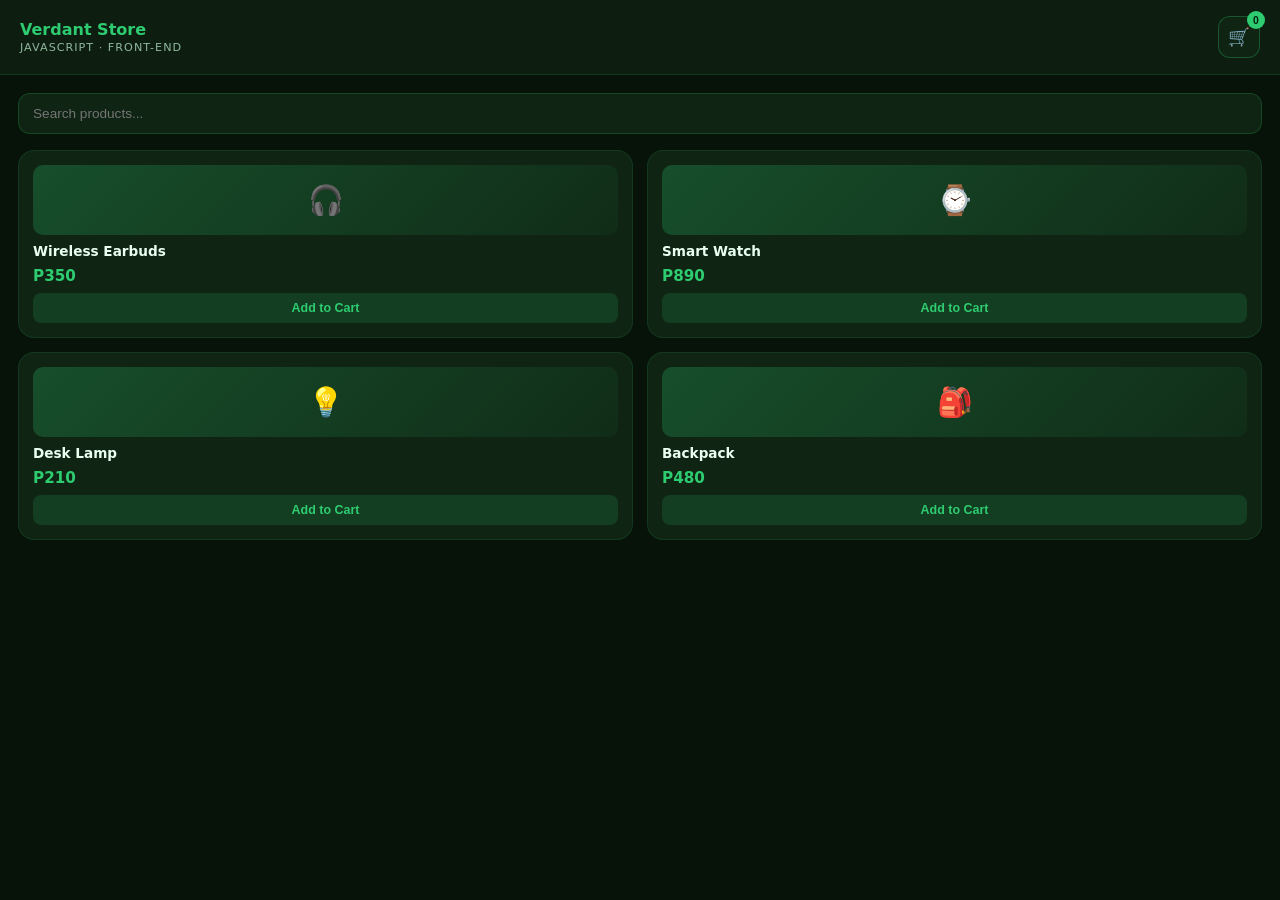
==== 2026 portfolio/demos/ecommerce-demo.html @ c7151928 "Rebuild portfolio as a 3D non-scrolling site with interactive project demos Replace the scrolling si" ====
<!DOCTYPE html>
<html lang="en">
<head>
<meta charset="UTF-8">
<meta name="viewport" content="width=device-width, initial-scale=1.0">
<title>Online Store</title>
<style>
    :root{
        --accent:#2ecc71;
        --accent-dim:#1e9f57;
        --bg:#071309;
        --bg2:#0d1e10;
        --card:#0f2413;
        --text:#eafff0;
        --muted:#8fb89c;
    }
    *{ box-sizing:border-box; margin:0; padding:0; }
    html,body{ height:100%; }
    body{
        font-family:'Segoe UI',system-ui,sans-serif;
        background:var(--bg);
        color:var(--text);
        display:flex;
        flex-direction:column;
        min-height:100vh;
        position:relative;
        overflow-x:hidden;
    }
    header{
        padding:16px 20px;
        background:var(--bg2);
        border-bottom:1px solid rgba(46,204,113,.15);
        display:flex;
        align-items:center;
        justify-content:space-between;
    }
    header h1{ font-size:1rem; color:var(--accent); }
    header p{ font-size:.7rem; color:var(--muted); margin-top:2px; text-transform:uppercase; letter-spacing:1px; }
    .cart-btn{
        position:relative; background:var(--card); border:1px solid rgba(46,204,113,.3);
        color:var(--accent); border-radius:12px; width:42px; height:42px; font-size:1.1rem;
        cursor:pointer; display:flex; align-items:center; justify-content:center;
    }
    .cart-badge{
        position:absolute; top:-6px; right:-6px; background:var(--accent); color:#04220c;
        font-size:.65rem; font-weight:700; width:18px; height:18px; border-radius:50%;
        display:flex; align-items:center; justify-content:center;
    }
    main{ flex:1; padding:18px; }
    .search{
        width:100%; padding:12px 14px; border-radius:12px; border:1px solid rgba(46,204,113,.2);
        background:var(--card); color:var(--text); margin-bottom:16px; font-size:.85rem;
    }
    .grid{ display:grid; grid-template-columns:1fr 1fr; gap:14px; }
    .product{
        background:var(--card); border-radius:16px; padding:14px; display:flex; flex-direction:column; gap:8px;
        border:1px solid rgba(46,204,113,.12);
    }
    .thumb{
        height:70px; border-radius:10px; background:linear-gradient(135deg, rgba(46,204,113,.25), rgba(46,204,113,.05));
        display:flex; align-items:center; justify-content:center; font-size:1.8rem;
    }
    .product h3{ font-size:.85rem; }
    .product .price{ color:var(--accent); font-weight:700; font-size:.95rem; }
    .add-btn{
        margin-top:auto; padding:8px; border-radius:8px; border:none; background:rgba(46,204,113,.15);
        color:var(--accent); font-size:.78rem; font-weight:600; cursor:pointer; transition:.2s;
    }
    .add-btn:active{ transform:scale(.95); }
    .add-btn.added{ background:var(--accent); color:#04220c; }

    .cart-panel{
        position:fixed; inset:0; background:rgba(2,10,4,.6); display:flex; align-items:flex-end;
        opacity:0; pointer-events:none; transition:.3s; z-index:20;
    }
    .cart-panel.open{ opacity:1; pointer-events:auto; }
    .cart-sheet{
        background:var(--bg2); width:100%; border-radius:20px 20px 0 0; padding:20px;
        transform:translateY(100%); transition:.35s ease; max-height:70%; display:flex; flex-direction:column;
    }
    .cart-panel.open .cart-sheet{ transform:translateY(0); }
    .cart-sheet h2{ font-size:1rem; color:var(--accent); margin-bottom:12px; }
    .cart-items{ flex:1; overflow-y:auto; display:flex; flex-direction:column; gap:10px; }
    .cart-item{ display:flex; align-items:center; justify-content:space-between; background:var(--card); padding:10px 12px; border-radius:10px; }
    .cart-item .info{ font-size:.8rem; }
    .cart-item .info span{ display:block; color:var(--muted); font-size:.72rem; }
    .remove-btn{ background:none; border:none; color:#ff8a8a; font-size:1rem; cursor:pointer; }
    .cart-total{ display:flex; justify-content:space-between; padding:14px 0; font-weight:700; color:var(--accent); border-top:1px solid rgba(46,204,113,.15); margin-top:10px; }
    .checkout-btn{
        padding:14px; border:none; border-radius:12px; background:var(--accent); color:#04220c;
        font-weight:700; font-size:.9rem; cursor:pointer;
    }
    .close-cart{ align-self:flex-end; background:none; border:none; color:var(--muted); font-size:.8rem; cursor:pointer; margin-bottom:6px; }
    .empty{ color:var(--muted); font-size:.85rem; text-align:center; padding:20px 0; }

    .toast{
        position:fixed; bottom:20px; left:50%; transform:translateX(-50%) translateY(20px); background:var(--accent);
        color:#04220c; padding:12px 20px; border-radius:999px; font-size:.82rem; font-weight:600;
        opacity:0; transition:.3s; z-index:30; white-space:nowrap;
    }
    .toast.show{ opacity:1; transform:translateX(-50%) translateY(0); }
</style>
</head>
<body>

<header>
    <div>
        <h1>Verdant Store</h1>
        <p>JavaScript · Front-End</p>
    </div>
    <button class="cart-btn" id="cartBtn">🛒<span class="cart-badge" id="cartBadge">0</span></button>
</header>

<main>
    <input class="search" placeholder="Search products...">
    <div class="grid" id="grid"></div>
</main>

<div class="cart-panel" id="cartPanel">
    <div class="cart-sheet">
        <button class="close-cart" id="closeCart">Close ✕</button>
        <h2>Your Cart</h2>
        <div class="cart-items" id="cartItems"></div>
        <div class="cart-total"><span>Subtotal</span><span id="cartTotal">P0</span></div>
        <button class="checkout-btn" id="checkoutBtn">Checkout</button>
    </div>
</div>

<div class="toast" id="toast"></div>

<script>
    const products = [
        { id: 1, name: 'Wireless Earbuds', price: 350, emoji: '🎧' },
        { id: 2, name: 'Smart Watch', price: 890, emoji: '⌚' },
        { id: 3, name: 'Desk Lamp', price: 210, emoji: '💡' },
        { id: 4, name: 'Backpack', price: 480, emoji: '🎒' }
    ];

    const cart = {};
    const grid = document.getElementById('grid');
    const cartBtn = document.getElementById('cartBtn');
    const cartPanel = document.getElementById('cartPanel');
    const closeCart = document.getElementById('closeCart');
    const cartItemsEl = document.getElementById('cartItems');
    const cartTotalEl = document.getElementById('cartTotal');
    const cartBadge = document.getElementById('cartBadge');
    const toast = document.getElementById('toast');

    function showToast(msg){
        toast.textContent = msg;
        toast.classList.add('show');
        setTimeout(() => toast.classList.remove('show'), 1800);
    }

    function renderGrid(){
        grid.innerHTML = products.map(p => `
            <div class="product">
                <div class="thumb">${p.emoji}</div>
                <h3>${p.name}</h3>
                <div class="price">P${p.price}</div>
                <button class="add-btn" data-id="${p.id}">Add to Cart</button>
            </div>
        `).join('');

        grid.querySelectorAll('.add-btn').forEach(btn => {
            btn.addEventListener('click', () => {
                const id = Number(btn.dataset.id);
                cart[id] = (cart[id] || 0) + 1;
                renderCart();
                showToast('Added to cart');
                btn.textContent = 'Added ✓';
                btn.classList.add('added');
                setTimeout(() => { btn.textContent = 'Add to Cart'; btn.classList.remove('added'); }, 900);
            });
        });
    }

    function renderCart(){
        const ids = Object.keys(cart);
        let count = 0, total = 0;
        ids.forEach(id => { count += cart[id]; });
        cartBadge.textContent = count;

        if (!ids.length){
            cartItemsEl.innerHTML = '<div class="empty">Your cart is empty</div>';
        } else {
            cartItemsEl.innerHTML = ids.map(id => {
                const p = products.find(x => x.id === Number(id));
                const lineTotal = p.price * cart[id];
                total += lineTotal;
                return `
                    <div class="cart-item">
                        <div class="info">${p.emoji} ${p.name} × ${cart[id]}<span>P${lineTotal}</span></div>
                        <button class="remove-btn" data-id="${id}">✕</button>
                    </div>
                `;
            }).join('');
        }

        cartTotalEl.textContent = 'P' + total;

        cartItemsEl.querySelectorAll('.remove-btn').forEach(btn => {
            btn.addEventListener('click', () => {
                delete cart[btn.dataset.id];
                renderCart();
            });
        });
    }

    cartBtn.addEventListener('click', () => cartPanel.classList.add('open'));
    closeCart.addEventListener('click', () => cartPanel.classList.remove('open'));
    cartPanel.addEventListener('click', (e) => { if (e.target === cartPanel) cartPanel.classList.remove('open'); });

    document.getElementById('checkoutBtn').addEventListener('click', () => {
        const total = cartTotalEl.textContent;
        if (total === 'P0'){ showToast('Cart is empty'); return; }
        showToast('Order placed! Total ' + total);
        Object.keys(cart).forEach(k => delete cart[k]);
        renderCart();
        setTimeout(() => cartPanel.classList.remove('open'), 900);
    });

    renderGrid();
    renderCart();
</script>

</body>
</html>
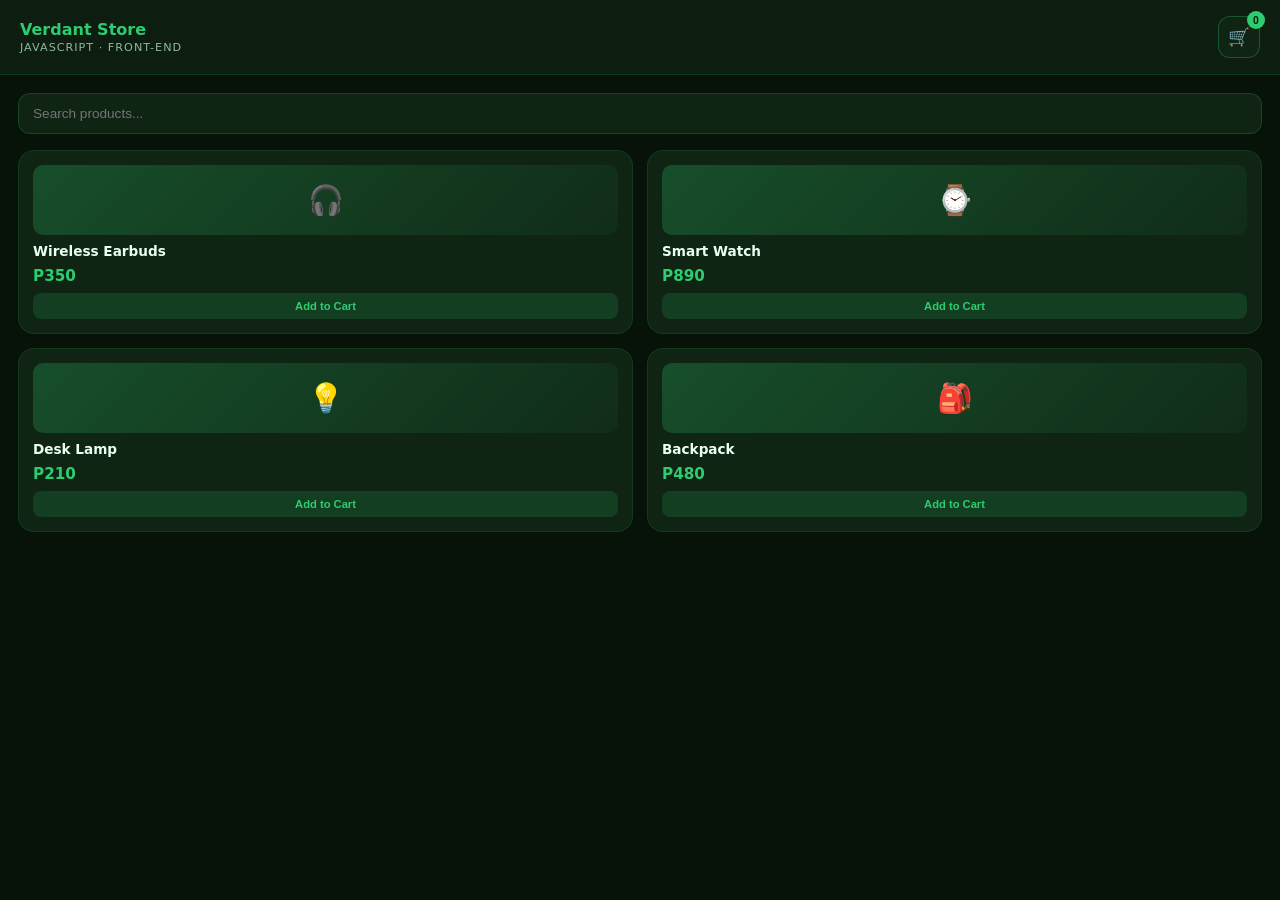
==== commit 486f4bf6: "Embed live demos directly in the 3D carousel and fix responsive layout issues Move each project's in" ====
--- a/2026 portfolio/demos/ecommerce-demo.html
+++ b/2026 portfolio/demos/ecommerce-demo.html
@@ -63,8 +63,8 @@
     .product h3{ font-size:.85rem; }
     .product .price{ color:var(--accent); font-weight:700; font-size:.95rem; }
     .add-btn{
-        margin-top:auto; padding:8px; border-radius:8px; border:none; background:rgba(46,204,113,.15);
-        color:var(--accent); font-size:.78rem; font-weight:600; cursor:pointer; transition:.2s;
+        margin-top:auto; padding:7px 4px; border-radius:8px; border:none; background:rgba(46,204,113,.15);
+        color:var(--accent); font-size:.7rem; font-weight:600; cursor:pointer; transition:.2s; white-space:nowrap;
     }
     .add-btn:active{ transform:scale(.95); }
     .add-btn.added{ background:var(--accent); color:#04220c; }
